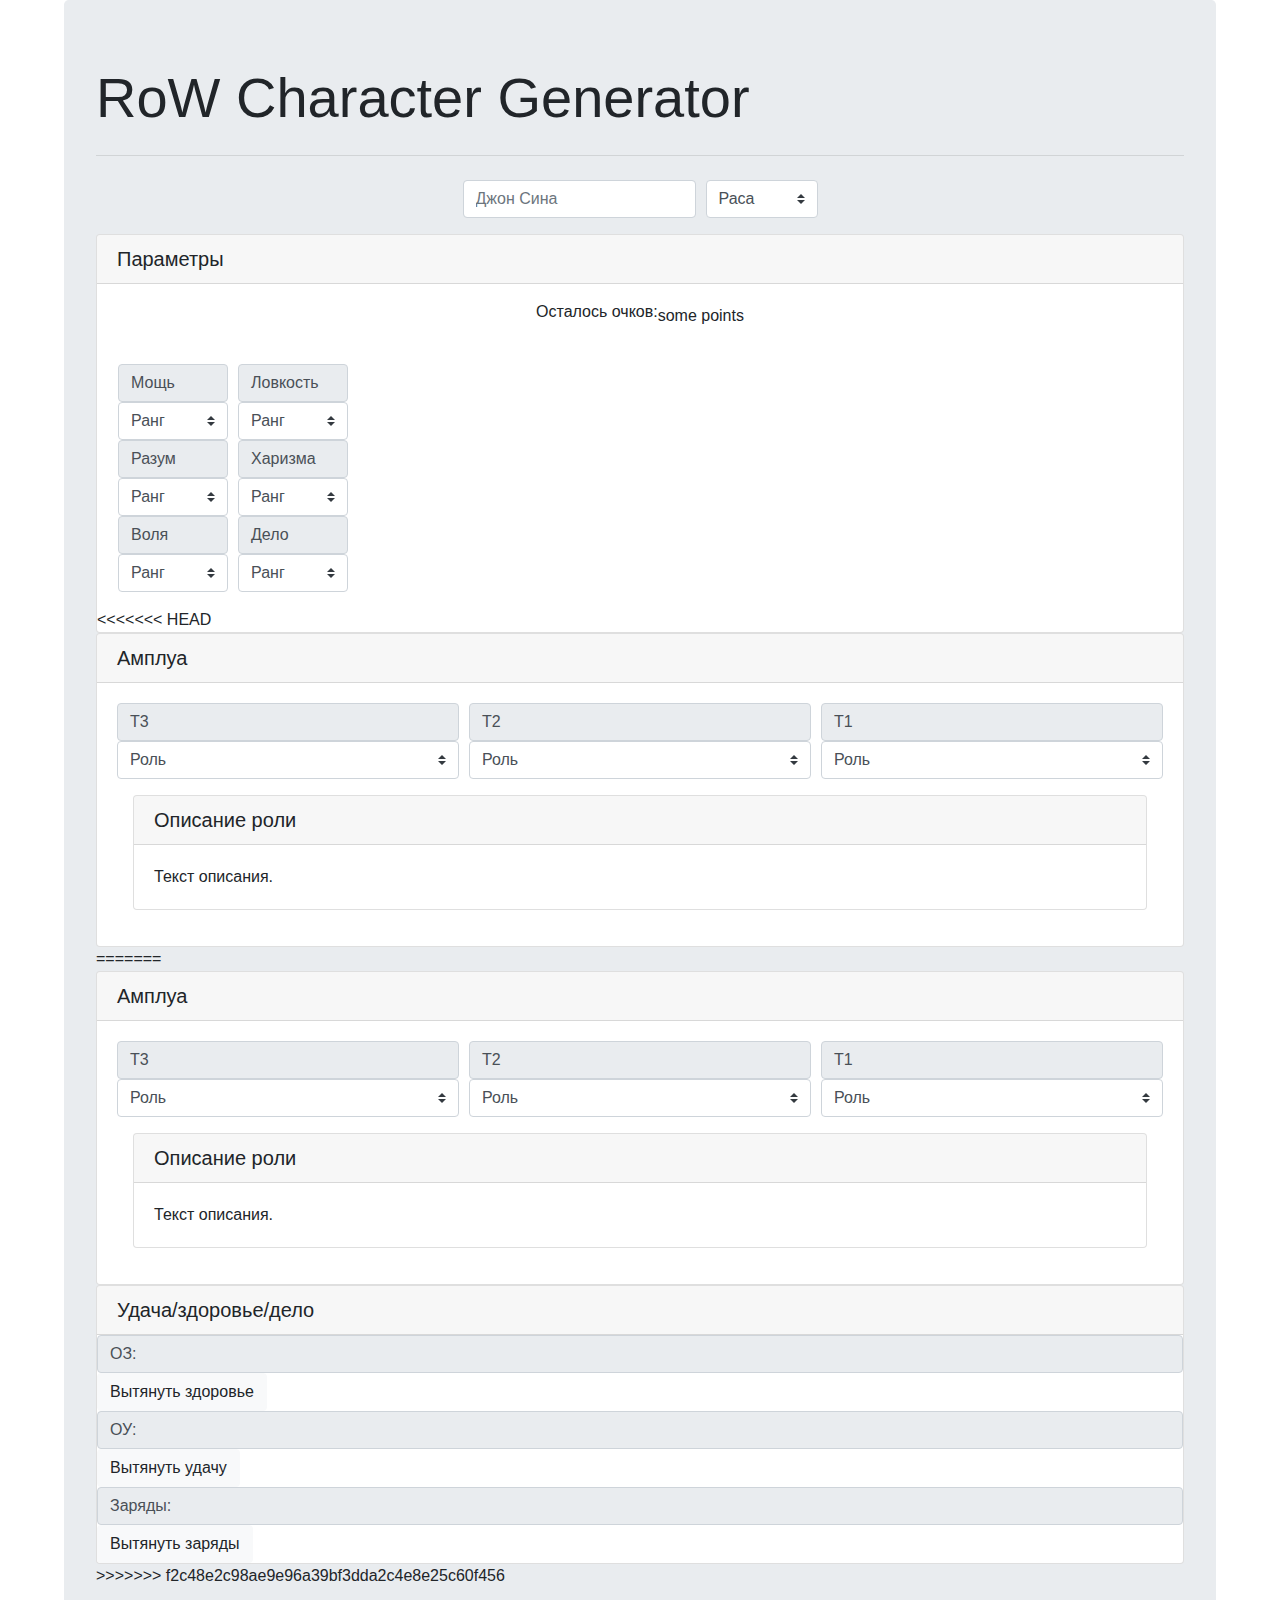
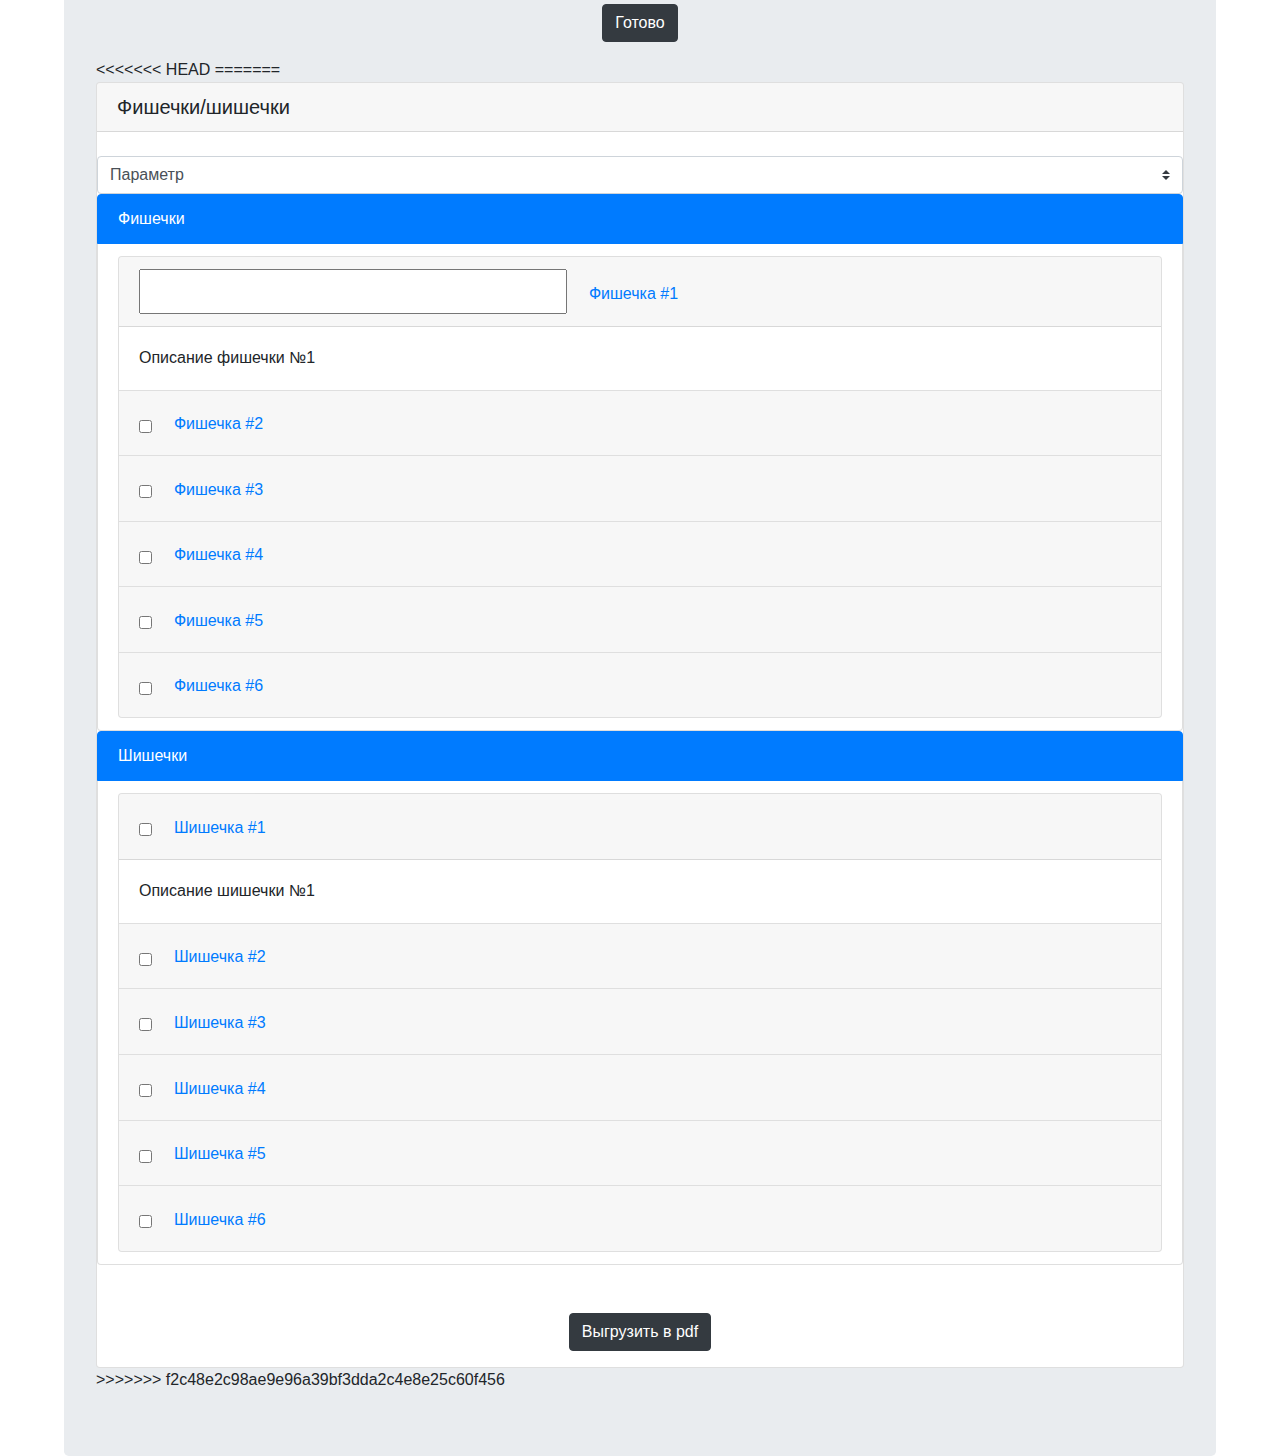
==== index.html @ e083bbf8 "i don't know what the f i'm doing at this point" ====
<!doctype html>
<html lang="ru">
  <head>
    <!-- Required meta tags -->
    <meta charset="utf-8">
    <meta name="viewport" content="width=device-width, initial-scale=1, shrink-to-fit=no">

    <!-- Bootstrap CSS -->
    <link rel="stylesheet" href="https://stackpath.bootstrapcdn.com/bootstrap/4.3.1/css/bootstrap.min.css" integrity="sha384-ggOyR0iXCbMQv3Xipma34MD+dH/1fQ784/j6cY/iJTQUOhcWr7x9JvoRxT2MZw1T" crossorigin="anonymous">
    <link rel="stylesheet" href="/resources/css/characterGeneratorStyle.css"/>
    <title>RoW/Character Generator</title>
  </head>
  <body>
    <form class="jumbotron genForm">
        <h1 class="display-4">RoW Character Generator</h1>
        <hr class="my-4">
        <div class="form-row align-items-center charNameRace">
            <div class="col-auto">
                    <input type="text" class="form-control charName" id="nameInput" placeholder="Джон Сина">
            </div>
            <div class="col-auto">
                <select class="custom-select charRace">
                    <option selected>Раса</option>
                    <option value="1">Анс</option>
                    <option value="2">Атори</option>
                    <option value="3">Дваар</option>
                    <option value="4">Дж'а</option>
                    <option value="5">Д'а</option>
                    <option value="6">Т'а</option>
                    <option value="7">Ч'а</option>
                    <option value="8">Гнум</option>
                    <option value="9">Кометар</option>
                </select>
            </div>
        </div>
        <div class="charRolesStats">
            <div class="card charStatsBlock">
                <h5 class="card-header">Параметры</h5>
                <div class="form-row align-items-center statPointCount">
                    <div>
                        <label>
                            Осталось очков:
                        </label>
                    </div>
                    <div class="charPoints">
                        some points
                    </div>
                </div>
                <div class="form-row align-items-center charStats">
                    <div class="col charStat">
                            <span class="input-group-text" id="basic-addon1">Мощь</span>
                            <select class="custom-select statStrength">
                                    <option selected>Ранг</option>
                                    <option value="1">А</option>
                                    <option value="2">Г</option>
                                    <option value="3">В</option>
                                    <option value="4">М</option>
                                    <option value="5">Л</option>
                                </select>
                    </div>
                    <div class="col charStat">
                            <span class="input-group-text" id="basic-addon1">Ловкость</span>
                            <select class="custom-select statAgility">
                                    <option selected>Ранг</option>
                                    <option value="1">А</option>
                                    <option value="2">Г</option>
                                    <option value="3">В</option>
                                    <option value="4">М</option>
                                    <option value="5">Л</option>
                                </select>
                    </div>
                    <div class="col charStat">
                            <span class="input-group-text" id="basic-addon1">Разум</span>
                            <select class="custom-select statMind">
                                    <option selected>Ранг</option>
                                    <option value="1">А</option>
                                    <option value="2">Г</option>
                                    <option value="3">В</option>
                                    <option value="4">М</option>
                                    <option value="5">Л</option>
                                </select>
                    </div>
                    <div class="col charStat">
                            <span class="input-group-text" id="basic-addon1">Харизма</span>
                            <select class="custom-select statCharisma">
                                    <option selected>Ранг</option>
                                    <option value="1">А</option>
                                    <option value="2">Г</option>
                                    <option value="3">В</option>
                                    <option value="4">М</option>
                                    <option value="5">Л</option>
                                </select>
                    </div>
                    <div class="col charStat">
                            <span class="input-group-text" id="basic-addon1">Воля</span>
                            <select class="custom-select statWill">
                                    <option selected>Ранг</option>
                                    <option value="1">А</option>
                                    <option value="2">Г</option>
                                    <option value="3">В</option>
                                    <option value="4">М</option>
                                    <option value="5">Л</option>
                                </select>
                    </div>
                    <div class="col charStat">
                            <span class="input-group-text" id="basic-addon1">Дело</span>
                            <select class="custom-select statCraft">
                                    <option selected>Ранг</option>
                                    <option value="1">А</option>
                                    <option value="2">Г</option>
                                    <option value="3">В</option>
                                    <option value="4">М</option>
                                    <option value="5">Л</option>
                                </select>
                    </div>
                </div>
<<<<<<< HEAD
            </div>
            <div class="card charRoles">
                    <h5 class="card-header">Амплуа</h5>
                    <div class="card-body  charRolesContainer">
                        <div class="form-row align-items-center">
                            <div class="col charRoleT3">
                                    <span class="input-group-text" id="basic-addon1">T3</span>
                                    <select class="custom-select charRole">
                                            <option selected>Роль</option>
                                            <option value="1">Боец</option>
                                            <option value="2">Ловкач</option>
                                            <option value="3">Умник</option>
                                            <option value="4">Артист</option>
                                            <option value="5">Работяга</option>
                                            <option value="6">Упорный</option>
                                            <option value="7">Жрец</option>
                                            <option value="8">Маг</option>
                                            <option value="9">Алхимик</option>
                                            <option value="10">Инженер</option>
                                    </select>
                            </div>
                            <div class="col charRoleT2">
                                    <span class="input-group-text" id="basic-addon1">T2</span>
                                    <select class="custom-select charRole">
                                            <option selected>Роль</option>
                                            <option value="1">Боец</option>
                                            <option value="2">Ловкач</option>
                                            <option value="3">Умник</option>
                                            <option value="4">Артист</option>
                                            <option value="5">Работяга</option>
                                            <option value="6">Упорный</option>
                                            <option value="7">Жрец</option>
                                            <option value="8">Маг</option>
                                            <option value="9">Алхимик</option>
                                            <option value="10">Инженер</option>
                                    </select>
                            </div>
                            <div class="col charRoleT1">
                                    <span class="input-group-text" id="basic-addon1">T1</span>
                                    <select class="custom-select charRole">
                                            <option selected>Роль</option>
                                            <option value="1">Боец</option>
                                            <option value="2">Ловкач</option>
                                            <option value="3">Умник</option>
                                            <option value="4">Артист</option>
                                            <option value="5">Работяга</option>
                                            <option value="6">Упорный</option>
                                            <option value="7">Жрец</option>
                                            <option value="8">Маг</option>
                                            <option value="9">Алхимик</option>
                                            <option value="10">Инженер</option>
                                    </select>
                            </div>
                        </div>
                        <div class="card charRolesDescription">
                                <h5 class="card-header">Описание роли</h5>
                                <div class="card-body  charRolesDescriptionContainer">
                                        <p class="card-text">Текст описания.</p>
                                </div>
                        </div>
                    </div>
            </div>
=======
            </div>
            <div class="card charRoles">
                    <h5 class="card-header">Амплуа</h5>
                    <div class="card-body  charRolesContainer">
                        <div class="form-row align-items-center">
                            <div class="col charRoleT3">
                                    <span class="input-group-text" id="basic-addon1">T3</span>
                                    <select class="custom-select charRole">
                                            <option selected>Роль</option>
                                            <option value="1">Боец</option>
                                            <option value="2">Ловкач</option>
                                            <option value="3">Умник</option>
                                            <option value="4">Артист</option>
                                            <option value="5">Работяга</option>
                                            <option value="6">Упорный</option>
                                            <option value="7">Жрец</option>
                                            <option value="8">Маг</option>
                                            <option value="9">Алхимик</option>
                                            <option value="10">Инженер</option>
                                    </select>
                            </div>
                            <div class="col charRoleT2">
                                    <span class="input-group-text" id="basic-addon1">T2</span>
                                    <select class="custom-select charRole">
                                            <option selected>Роль</option>
                                            <option value="1">Боец</option>
                                            <option value="2">Ловкач</option>
                                            <option value="3">Умник</option>
                                            <option value="4">Артист</option>
                                            <option value="5">Работяга</option>
                                            <option value="6">Упорный</option>
                                            <option value="7">Жрец</option>
                                            <option value="8">Маг</option>
                                            <option value="9">Алхимик</option>
                                            <option value="10">Инженер</option>
                                    </select>
                            </div>
                            <div class="col charRoleT1">
                                    <span class="input-group-text" id="basic-addon1">T1</span>
                                    <select class="custom-select charRole">
                                            <option selected>Роль</option>
                                            <option value="1">Боец</option>
                                            <option value="2">Ловкач</option>
                                            <option value="3">Умник</option>
                                            <option value="4">Артист</option>
                                            <option value="5">Работяга</option>
                                            <option value="6">Упорный</option>
                                            <option value="7">Жрец</option>
                                            <option value="8">Маг</option>
                                            <option value="9">Алхимик</option>
                                            <option value="10">Инженер</option>
                                    </select>
                            </div>
                        </div>
                        <div class="card charRolesDescription">
                                <h5 class="card-header">Описание роли</h5>
                                <div class="card-body  charRolesDescriptionContainer">
                                        <p class="card-text">Текст описания.</p>
                                </div>
                        </div>
                    </div>
            </div>
            <div class="card allThePoints">
                    <h5 class="card-header">Удача/здоровье/дело</h5>
                    <div class="pointsButtons">
                            <span class="input-group-text pointBadge">ОЗ:</span>
                            <button type="button" class="btn btn-light">Вытянуть здоровье</button>
                            <span class="input-group-text pointBadge">ОУ:</span>
                            <button type="button" class="btn btn-light">Вытянуть удачу</button>
                            <span class="input-group-text pointBadge">Заряды:</span>
                            <button type="button" class="btn btn-light">Вытянуть заряды</button>
                    
                    
                    </div>      
            </div>
>>>>>>> f2c48e2c98ae9e96a39bf3dda2c4e8e25c60f456
        </div>  
        <div class="confirmStats">
        <button type="button" class="btn btn-dark">Готово</button>
        </div>
<<<<<<< HEAD
=======
        <div class="card charQuirks">
            <h5 class="card-header">Фишечки/шишечки</h5>
            <br>
            <div>
                <select class="custom-select charQuirk">
                        <option selected>Параметр</option>
                        <option value="1">Мощь</option>
                        <option value="2">Ловкость</option>
                        <option value="3">Разум</option>
                        <option value="4">Харизма</option>
                        <option value="5">Воля</option>
                        <option value="6">Дело</option>
                </select>
                <br>
            <div class="charPerksAches">
                <ul class="list-group charPerks">
                    <li class="list-group-item active">Фишечки</li>
                    <li class="list-group-item">    
                        <div class="accordion" id="accordionPerks">
                            <div class="card">
                            <div class="card-header" id="PerkOne">
                                <h2 class="mb-0">
                                    <input typ e="checkbox" aria-label="Checkbox for following text input">
                                <button class="btn btn-link" type="button" data-toggle="collapse" data-target="#collapseOne" aria-expanded="true" aria-controls="collapseOne">
                                    Фишечка #1
                                </button>
                                </h2>
                            </div>
                            <div id="collapseOne" class="collapse show" aria-labelledby="PerkOne" data-parent="#accordionPerks">
                                <div class="card-body">
                                Описание фишечки №1
                                </div>
                            </div>
                            </div>
                            <div class="card">
                            <div class="card-header" id="PerkTwo">
                                <h2 class="mb-0">
                                    <input type="checkbox" aria-label="Checkbox for following text input">
                                <button class="btn btn-link collapsed" type="button" data-toggle="collapse" data-target="#collapseTwo" aria-expanded="false" aria-controls="collapseTwo">
                                    Фишечка #2
                                </button>
                                </h2>
                            </div>
                            <div id="collapseTwo" class="collapse" aria-labelledby="PerkTwo" data-parent="#accordionPerks">
                                <div class="card-body">
                                Описание фишечки №2
                                </div>
                            </div>
                            </div>
                            <div class="card">
                            <div class="card-header" id="PerkThree">
                                <h2 class="mb-0">
                                    <input type="checkbox" aria-label="Checkbox for following text input">
                                <button class="btn btn-link collapsed" type="button" data-toggle="collapse" data-target="#collapseThree" aria-expanded="false" aria-controls="collapseThree">
                                    Фишечка #3
                                </button>
                                </h2>
                            </div>
                            <div id="collapseThree" class="collapse" aria-labelledby="PerkThree" data-parent="#accordionPerks">
                                <div class="card-body">
                                Описание фишечки №3
                                </div>
                            </div>
                            </div>
                            <div class="card">
                            <div class="card-header" id="PerkFour">
                                <h2 class="mb-0">
                                    <input type="checkbox" aria-label="Checkbox for following text input">
                                <button class="btn btn-link collapsed" type="button" data-toggle="collapse" data-target="#collapseFour" aria-expanded="false" aria-controls="collapseFour">
                                    Фишечка #4
                                </button>
                                </h2>
                            </div>
                            <div id="collapseFour" class="collapse" aria-labelledby="PerkFour" data-parent="#accordionPerks">
                                <div class="card-body">
                                Описание фишечки №4
                                </div>
                            </div>
                            </div>
                            <div class="card">
                            <div class="card-header" id="PerkFive">
                                <h2 class="mb-0">
                                    <input type="checkbox" aria-label="Checkbox for following text input">
                                <button class="btn btn-link collapsed" type="button" data-toggle="collapse" data-target="#collapseFive1" aria-expanded="false" aria-controls="collapseFive">
                                    Фишечка #5
                                </button>
                                </h2>
                            </div>
                            <div id="collapseFive" class="collapse" aria-labelledby="PerkFive" data-parent="#accordionPerks">
                                <div class="card-body">
                                Описание фишечки №5
                                </div>
                            </div>
                            </div>
                            <div class="card">
                            <div class="card-header" id="PerkSix">
                                <h2 class="mb-0">
                                    <input type="checkbox" aria-label="Checkbox for following text input">
                                <button class="btn btn-link collapsed" type="button" data-toggle="collapse" data-target="#collapseSix" aria-expanded="false" aria-controls="collapseSix">
                                    Фишечка #6
                                </button>
                                </h2>
                            </div>
                            <div id="collapseSix" class="collapse" aria-labelledby="PerkSix" data-parent="#accordionPerks">
                                <div class="card-body">
                                Описание фишечки №6
                                </div>
                            </div>
                            </div>
                        </div>
                    </li>
                </ul>
                <ul class="list-group charAches">
                        <li class="list-group-item active">Шишечки</li>
                        <li class="list-group-item"> 
                            <div class="accordion" id="accordionAches">
                                <div class="card">
                                <div class="card-header" id="AcheOne">
                                    <h2 class="mb-0">
                                        <input type="checkbox" aria-label="Checkbox for following text input">
                                    <button class="btn btn-link" type="button" data-toggle="collapse" data-target="#collapseOne" aria-expanded="true" aria-controls="collapseOne">
                                        Шишечка #1
                                    </button>
                                    </h2>
                                </div>
                                <div id="collapseOne" class="collapse show" aria-labelledby="AcheOne" data-parent="#accordionAches">
                                    <div class="card-body">
                                    Описание шишечки №1
                                    </div>
                                </div>
                                </div>
                                <div class="card">
                                <div class="card-header" id="AcheTwo">
                                    <h2 class="mb-0">
                                        <input type="checkbox" aria-label="Checkbox for following text input">
                                    <button class="btn btn-link collapsed" type="button" data-toggle="collapse" data-target="#collapseTwo" aria-expanded="false" aria-controls="collapseTwo">
                                        Шишечка #2
                                    </button>
                                    </h2>
                                </div>
                                <div id="collapseTwo" class="collapse" aria-labelledby="AcheTwo" data-parent="#accordionAches">
                                    <div class="card-body">
                                    Описание Шишечки №2
                                    </div>
                                </div>
                                </div>
                                <div class="card">
                                <div class="card-header" id="AcheThree">
                                    <h2 class="mb-0">
                                        <input type="checkbox" aria-label="Checkbox for following text input">
                                    <button class="btn btn-link collapsed" type="button" data-toggle="collapse" data-target="#collapseThree" aria-expanded="false" aria-controls="collapseThree">
                                        Шишечка #3
                                    </button>
                                    </h2>
                                </div>
                                <div id="collapseThree" class="collapse" aria-labelledby="AcheThree" data-parent="#accordionAches">
                                    <div class="card-body">
                                    Описание Шишечки №3
                                    </div>
                                </div>
                                </div>
                                <div class="card">
                                <div class="card-header" id="AcheFour">
                                    <h2 class="mb-0">
                                        <input type="checkbox" aria-label="Checkbox for following text input">
                                    <button class="btn btn-link collapsed" type="button" data-toggle="collapse" data-target="#collapseFour" aria-expanded="false" aria-controls="collapseFour">
                                        Шишечка #4
                                    </button>
                                    </h2>
                                </div>
                                <div id="collapseFour" class="collapse" aria-labelledby="AcheFour" data-parent="#accordionAches">
                                    <div class="card-body">
                                    Описание шишечки №4
                                    </div>
                                </div>
                                </div>
                                <div class="card">
                                <div class="card-header" id="AcheFive">
                                    <h2 class="mb-0">
                                        <input type="checkbox" aria-label="Checkbox for following text input">
                                    <button class="btn btn-link collapsed" type="button" data-toggle="collapse" data-target="#collapseFive" aria-expanded="false" aria-controls="collapseFive">
                                        Шишечка #5
                                    </button>
                                    </h2>
                                </div>
                                <div id="collapseFive" class="collapse" aria-labelledby="AcheFive" data-parent="#accordionAches">
                                    <div class="card-body">
                                    Описание Шишечки №5
                                    </div>
                                </div>
                                </div>
                                <div class="card">
                                <div class="card-header" id="AcheSix">
                                    <h2 class="mb-0">
                                        <input type="checkbox" aria-label="Checkbox for following text input">
                                    <button class="btn btn-link collapsed" type="button" data-toggle="collapse" data-target="#collapseSix" aria-expanded="false" aria-controls="collapseSix">
                                        Шишечка #6
                                    </button>
                                    </h2>
                                </div>
                                <div id="collapseSix" class="collapse" aria-labelledby="AcheSix" data-parent="#accordionAches">
                                    <div class="card-body">
                                    Описание Шишечки №6
                                    </div>
                                </div>
                                </div>
                        </div> 
                    </li>  
                </ul>
            </div>
            </div>
            <div class="confirmStats">
                    
            </div>
            <div class="confirmStats">
                    <button type="button" class="btn btn-dark">Выгрузить в pdf</button>
            </div>
        </div>
>>>>>>> f2c48e2c98ae9e96a39bf3dda2c4e8e25c60f456
    </form>
    <!-- Optional JavaScript -->
    <!-- jQuery first, then Popper.js, then Bootstrap JS -->
    <script src="https://code.jquery.com/jquery-3.3.1.slim.min.js" integrity="sha384-q8i/X+965DzO0rT7abK41JStQIAqVgRVzpbzo5smXKp4YfRvH+8abtTE1Pi6jizo" crossorigin="anonymous"></script>
    <script src="https://cdnjs.cloudflare.com/ajax/libs/popper.js/1.14.7/umd/popper.min.js" integrity="sha384-UO2eT0CpHqdSJQ6hJty5KVphtPhzWj9WO1clHTMGa3JDZwrnQq4sF86dIHNDz0W1" crossorigin="anonymous"></script>
    <script src="https://stackpath.bootstrapcdn.com/bootstrap/4.3.1/js/bootstrap.min.js" integrity="sha384-JjSmVgyd0p3pXB1rRibZUAYoIIy6OrQ6VrjIEaFf/nJGzIxFDsf4x0xIM+B07jRM" crossorigin="anonymous"></script>
  </body>
</html>
---- resources/css/characterGeneratorStyle.css ----
.genForm 
{
    margin: 0 auto; 
    width:90%;
    justify-content: center;
}
.charNameRace, .statPointCount
{
    margin: 1em;
    justify-content: center;
}

.charRace
{
    width: 7em;
}

<<<<<<< HEAD
.charRolesStats 
=======
.pointsButtons 
{
    display: contents;
    
}

.charRolesStats, .charPerksAches
>>>>>>> f2c48e2c98ae9e96a39bf3dda2c4e8e25c60f456
{
    display: flex;
    flex-direction: row;
    flex-flow: wrap;
    justify-content: center;
<<<<<<< HEAD
}

.charPoints 
=======
    width: auto;
}

.charPerks, .charAches, .charQuirk 
{
    display: flex;
    width: 67em;
    text-align: center;
    justify-content: center;
    margin:auto;
}
.charPoints
>>>>>>> f2c48e2c98ae9e96a39bf3dda2c4e8e25c60f456
{
    margin: 0.5em 1em 1em 1em;
    font-weight: bold;
}

.charStats
{
    margin: 1em;
    align-items: center;
    width: 15em;
}

<<<<<<< HEAD
.charStat 
=======
.charStat
>>>>>>> f2c48e2c98ae9e96a39bf3dda2c4e8e25c60f456
{
    width:7em;
}

<<<<<<< HEAD
.charRolesContainer
=======
.charRolesContainer, .charQuirks
>>>>>>> f2c48e2c98ae9e96a39bf3dda2c4e8e25c60f456
{
    margin: auto;
    justify-content: center;
    width: auto;
}

.charRolesDescription
 {
     margin: 1em;
     width: auto;
 }

.confirmStats
{
    display: flex;
    margin:1em;
    justify-content: center;
}
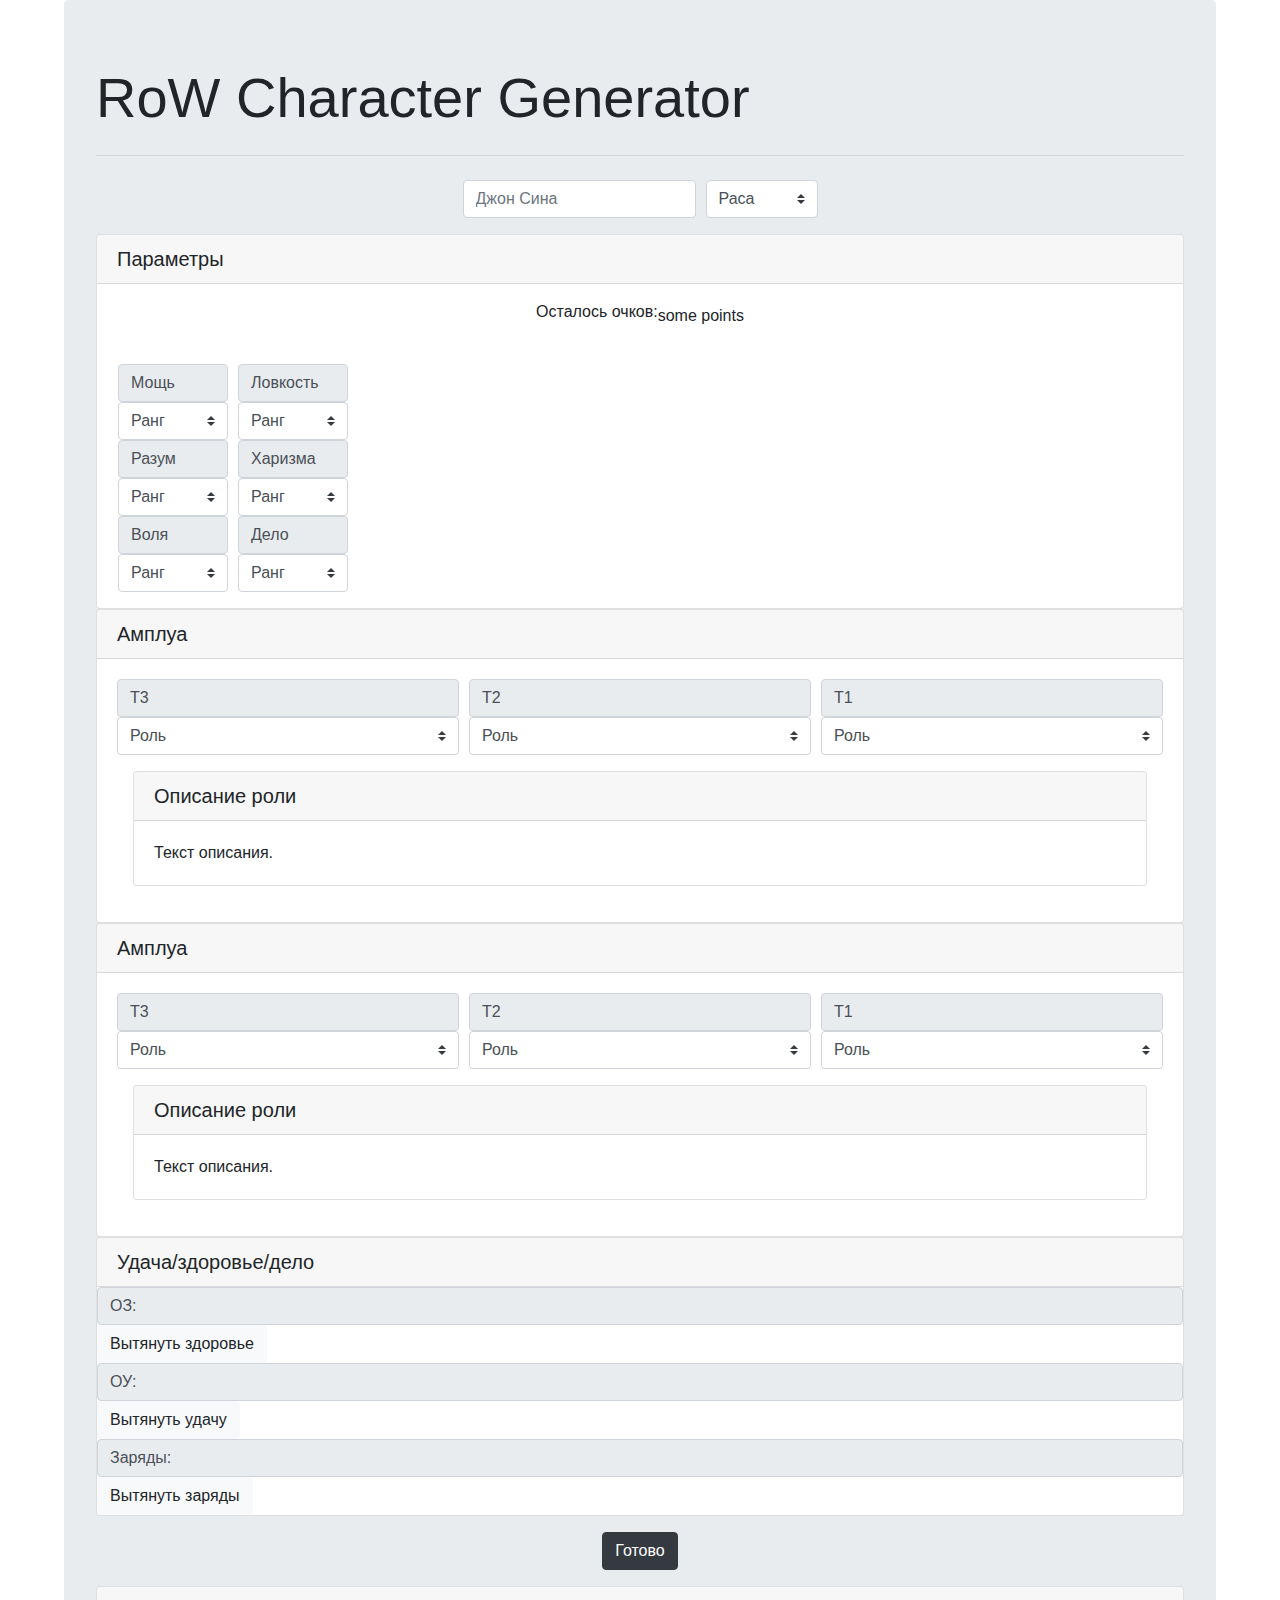
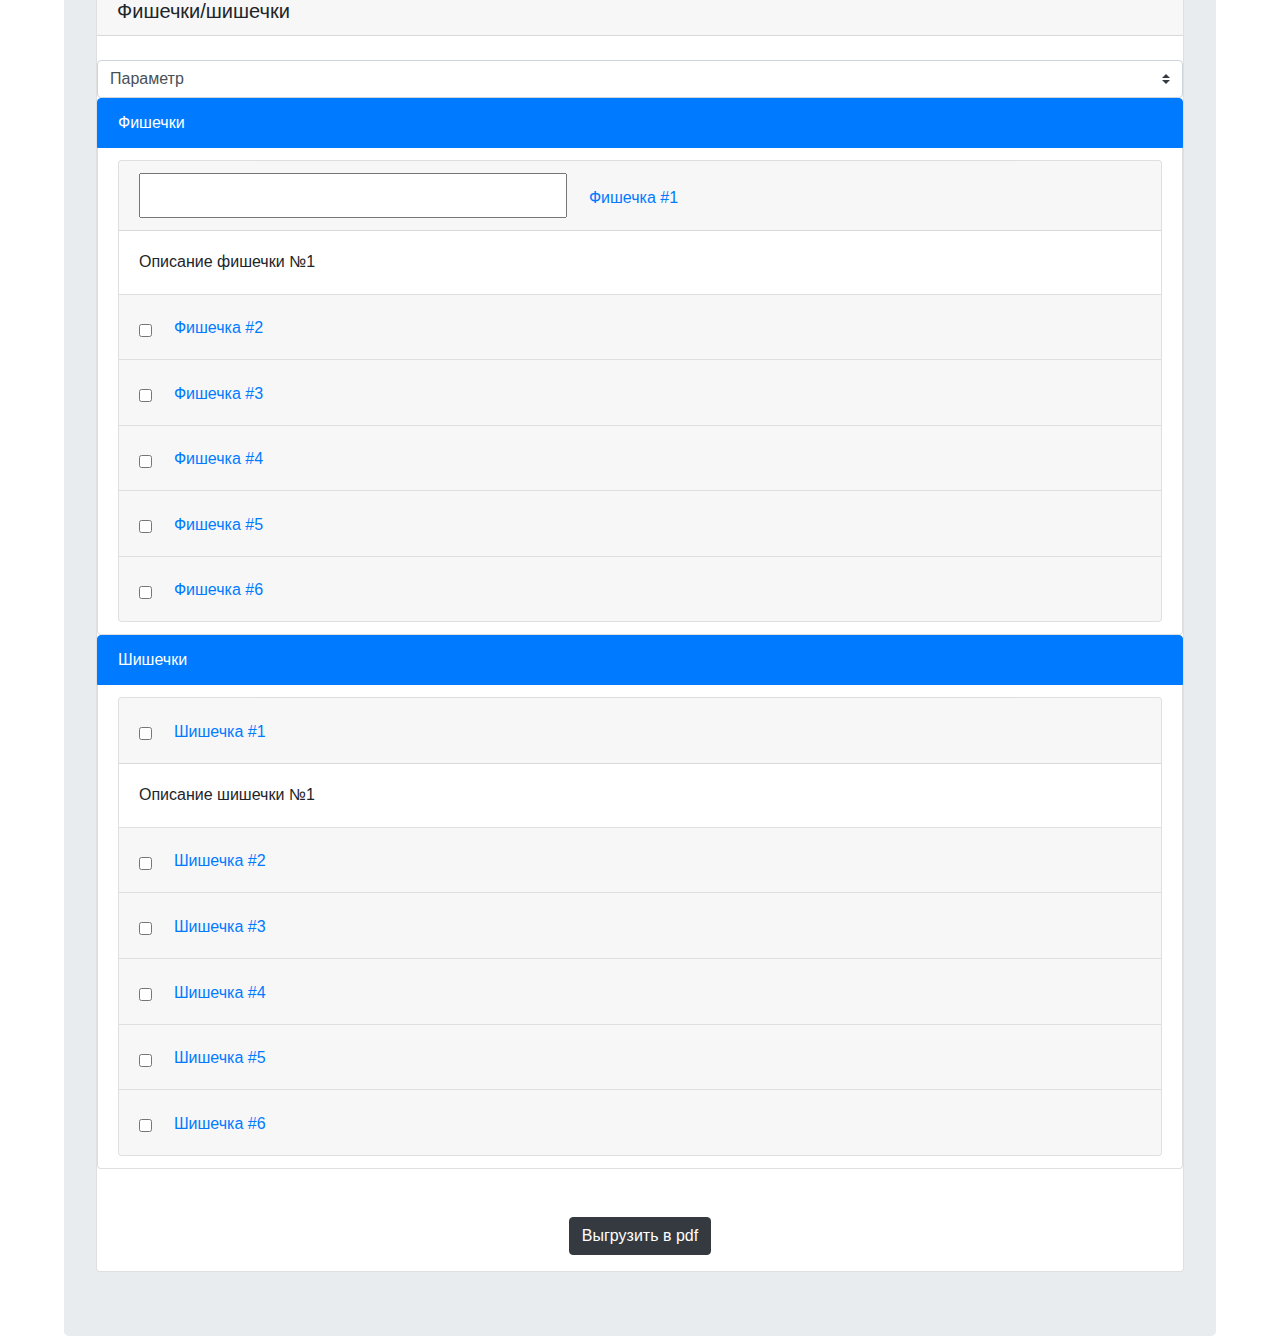
==== commit acc732c4: "stuff" ====
--- a/index.html
+++ b/index.html
@@ -114,7 +114,6 @@
                                 </select>
                     </div>
                 </div>
-<<<<<<< HEAD
             </div>
             <div class="card charRoles">
                     <h5 class="card-header">Амплуа</h5>
@@ -177,7 +176,6 @@
                         </div>
                     </div>
             </div>
-=======
             </div>
             <div class="card charRoles">
                     <h5 class="card-header">Амплуа</h5>
@@ -253,13 +251,10 @@
                     
                     </div>      
             </div>
->>>>>>> f2c48e2c98ae9e96a39bf3dda2c4e8e25c60f456
         </div>  
         <div class="confirmStats">
         <button type="button" class="btn btn-dark">Готово</button>
         </div>
-<<<<<<< HEAD
-=======
         <div class="card charQuirks">
             <h5 class="card-header">Фишечки/шишечки</h5>
             <br>
@@ -478,7 +473,6 @@
                     <button type="button" class="btn btn-dark">Выгрузить в pdf</button>
             </div>
         </div>
->>>>>>> f2c48e2c98ae9e96a39bf3dda2c4e8e25c60f456
     </form>
     <!-- Optional JavaScript -->
     <!-- jQuery first, then Popper.js, then Bootstrap JS -->
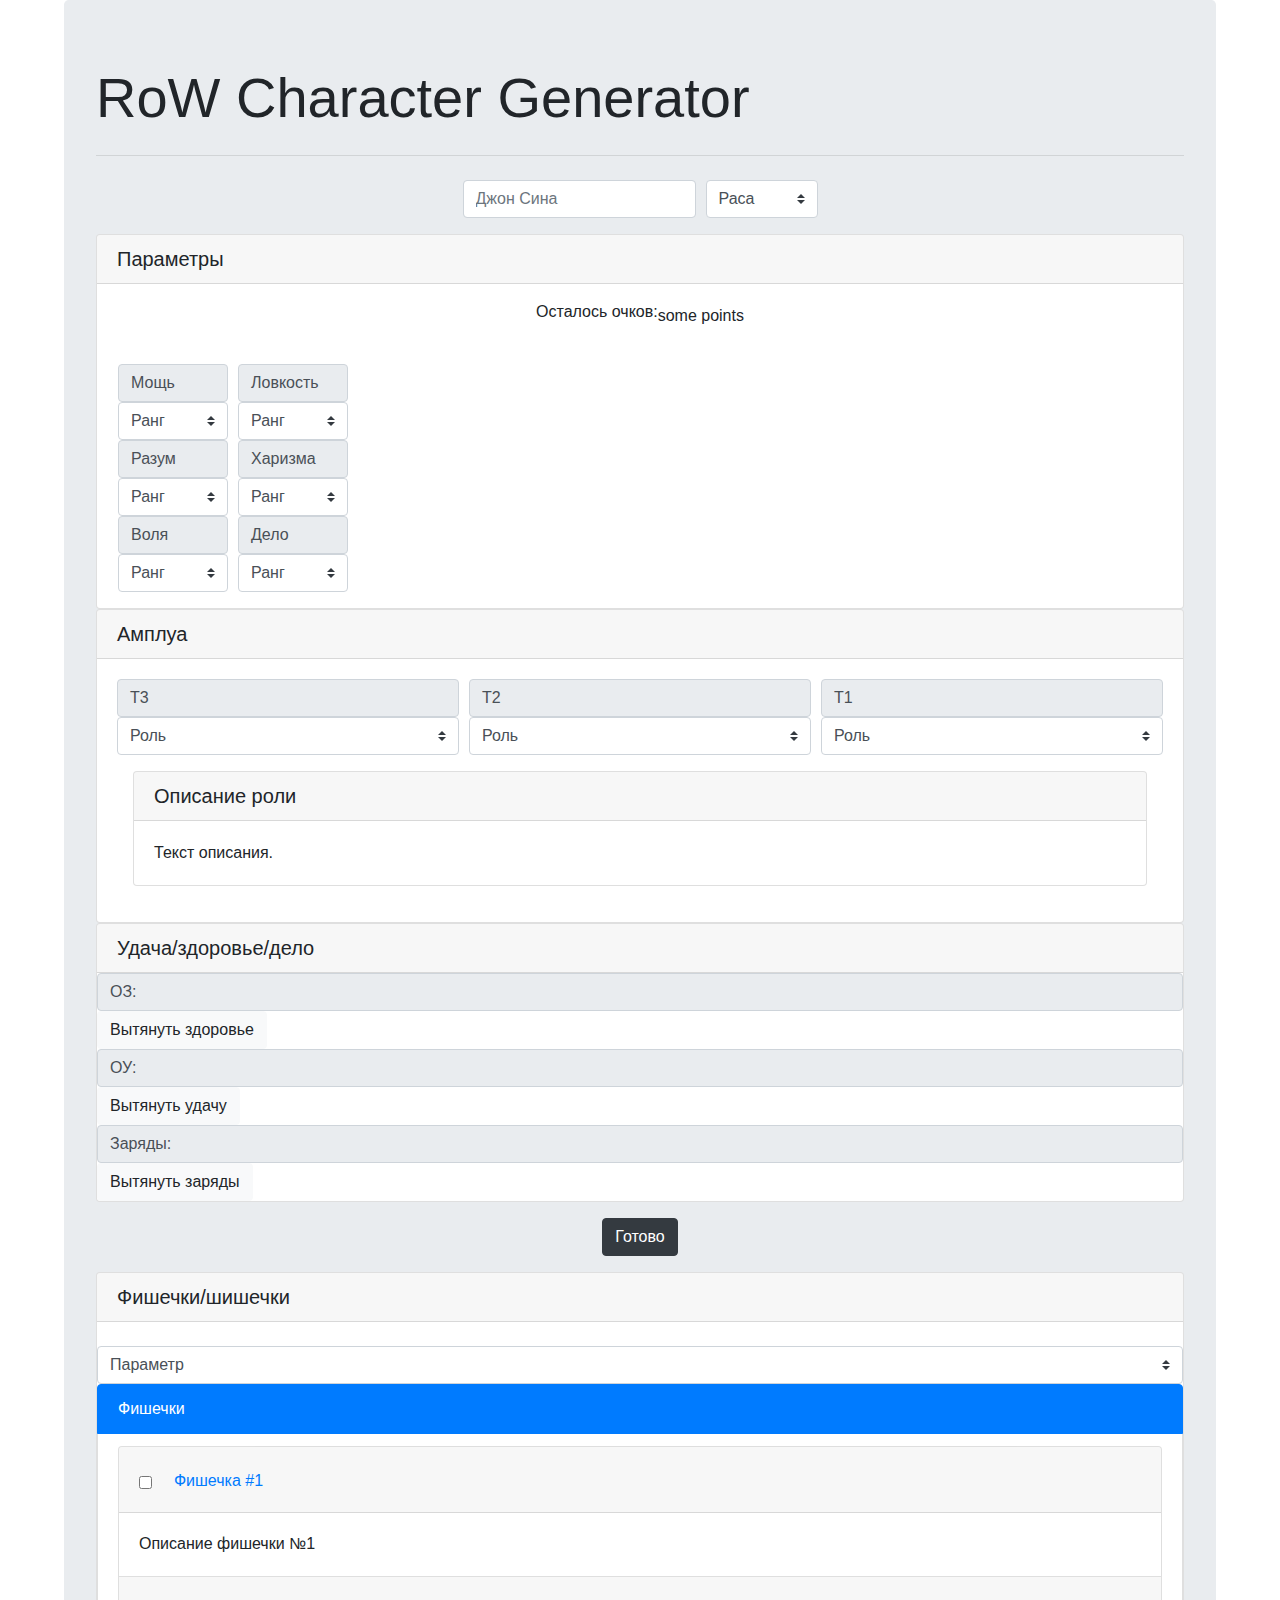
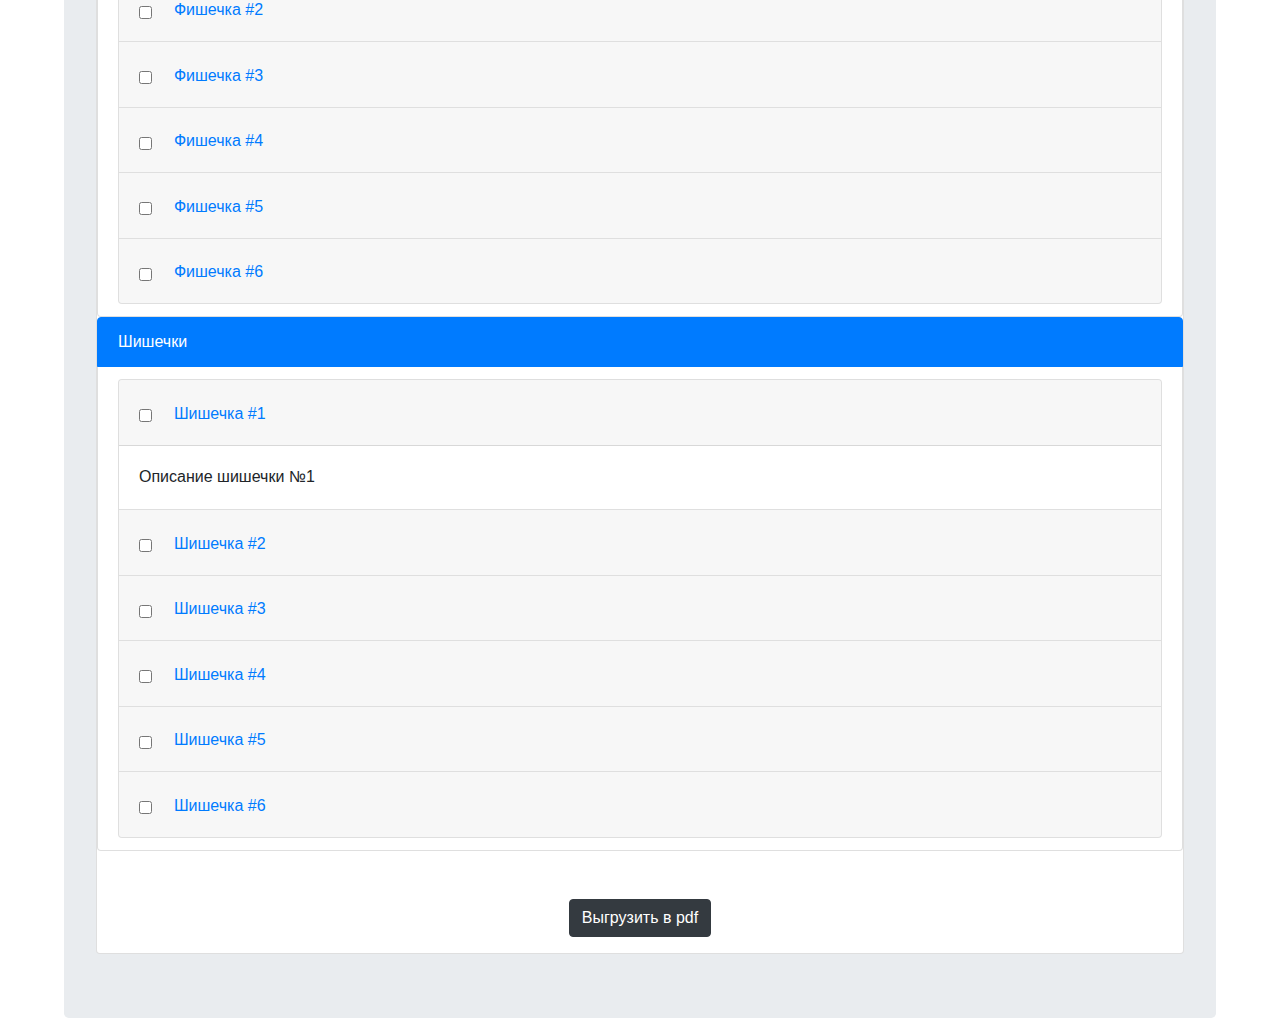
==== commit 62fe9777: "annoyance" ====
--- a/index.html
+++ b/index.html
@@ -7,7 +7,7 @@
 
     <!-- Bootstrap CSS -->
     <link rel="stylesheet" href="https://stackpath.bootstrapcdn.com/bootstrap/4.3.1/css/bootstrap.min.css" integrity="sha384-ggOyR0iXCbMQv3Xipma34MD+dH/1fQ784/j6cY/iJTQUOhcWr7x9JvoRxT2MZw1T" crossorigin="anonymous">
-    <link rel="stylesheet" href="/resources/css/characterGeneratorStyle.css"/>
+    <link rel="stylesheet" href="resources/css/characterGeneratorStyle.css"/>
     <title>RoW/Character Generator</title>
   </head>
   <body>
@@ -32,6 +32,7 @@
                     <option value="9">Кометар</option>
                 </select>
             </div>
+            
         </div>
         <div class="charRolesStats">
             <div class="card charStatsBlock">
@@ -176,81 +177,21 @@
                         </div>
                     </div>
             </div>
-            </div>
-            <div class="card charRoles">
-                    <h5 class="card-header">Амплуа</h5>
-                    <div class="card-body  charRolesContainer">
-                        <div class="form-row align-items-center">
-                            <div class="col charRoleT3">
-                                    <span class="input-group-text" id="basic-addon1">T3</span>
-                                    <select class="custom-select charRole">
-                                            <option selected>Роль</option>
-                                            <option value="1">Боец</option>
-                                            <option value="2">Ловкач</option>
-                                            <option value="3">Умник</option>
-                                            <option value="4">Артист</option>
-                                            <option value="5">Работяга</option>
-                                            <option value="6">Упорный</option>
-                                            <option value="7">Жрец</option>
-                                            <option value="8">Маг</option>
-                                            <option value="9">Алхимик</option>
-                                            <option value="10">Инженер</option>
-                                    </select>
-                            </div>
-                            <div class="col charRoleT2">
-                                    <span class="input-group-text" id="basic-addon1">T2</span>
-                                    <select class="custom-select charRole">
-                                            <option selected>Роль</option>
-                                            <option value="1">Боец</option>
-                                            <option value="2">Ловкач</option>
-                                            <option value="3">Умник</option>
-                                            <option value="4">Артист</option>
-                                            <option value="5">Работяга</option>
-                                            <option value="6">Упорный</option>
-                                            <option value="7">Жрец</option>
-                                            <option value="8">Маг</option>
-                                            <option value="9">Алхимик</option>
-                                            <option value="10">Инженер</option>
-                                    </select>
-                            </div>
-                            <div class="col charRoleT1">
-                                    <span class="input-group-text" id="basic-addon1">T1</span>
-                                    <select class="custom-select charRole">
-                                            <option selected>Роль</option>
-                                            <option value="1">Боец</option>
-                                            <option value="2">Ловкач</option>
-                                            <option value="3">Умник</option>
-                                            <option value="4">Артист</option>
-                                            <option value="5">Работяга</option>
-                                            <option value="6">Упорный</option>
-                                            <option value="7">Жрец</option>
-                                            <option value="8">Маг</option>
-                                            <option value="9">Алхимик</option>
-                                            <option value="10">Инженер</option>
-                                    </select>
-                            </div>
-                        </div>
-                        <div class="card charRolesDescription">
-                                <h5 class="card-header">Описание роли</h5>
-                                <div class="card-body  charRolesDescriptionContainer">
-                                        <p class="card-text">Текст описания.</p>
-                                </div>
-                        </div>
-                    </div>
-            </div>
             <div class="card allThePoints">
-                    <h5 class="card-header">Удача/здоровье/дело</h5>
-                    <div class="pointsButtons">
-                            <span class="input-group-text pointBadge">ОЗ:</span>
-                            <button type="button" class="btn btn-light">Вытянуть здоровье</button>
-                            <span class="input-group-text pointBadge">ОУ:</span>
-                            <button type="button" class="btn btn-light">Вытянуть удачу</button>
-                            <span class="input-group-text pointBadge">Заряды:</span>
-                            <button type="button" class="btn btn-light">Вытянуть заряды</button>
-                    
-                    
-                    </div>      
-            </div>
+                <h5 class="card-header">Удача/здоровье/дело</h5>
+                <div class="pointsButtons">
+                        <span class="input-group-text pointBadge">ОЗ:</span>
+                        <button type="button" class="btn btn-light">Вытянуть здоровье</button>
+                        <span class="input-group-text pointBadge">ОУ:</span>
+                        <button type="button" class="btn btn-light">Вытянуть удачу</button>
+                        <span class="input-group-text pointBadge">Заряды:</span>
+                        <button type="button" class="btn btn-light">Вытянуть заряды</button>
+                
+                
+                </div>      
+        </div>
+            </div>
+            
         </div>  
         <div class="confirmStats">
         <button type="button" class="btn btn-dark">Готово</button>
@@ -277,7 +218,7 @@
                             <div class="card">
                             <div class="card-header" id="PerkOne">
                                 <h2 class="mb-0">
-                                    <input typ e="checkbox" aria-label="Checkbox for following text input">
+                                    <input type="checkbox" aria-label="Checkbox for following text input">
                                 <button class="btn btn-link" type="button" data-toggle="collapse" data-target="#collapseOne" aria-expanded="true" aria-controls="collapseOne">
                                     Фишечка #1
                                 </button>
